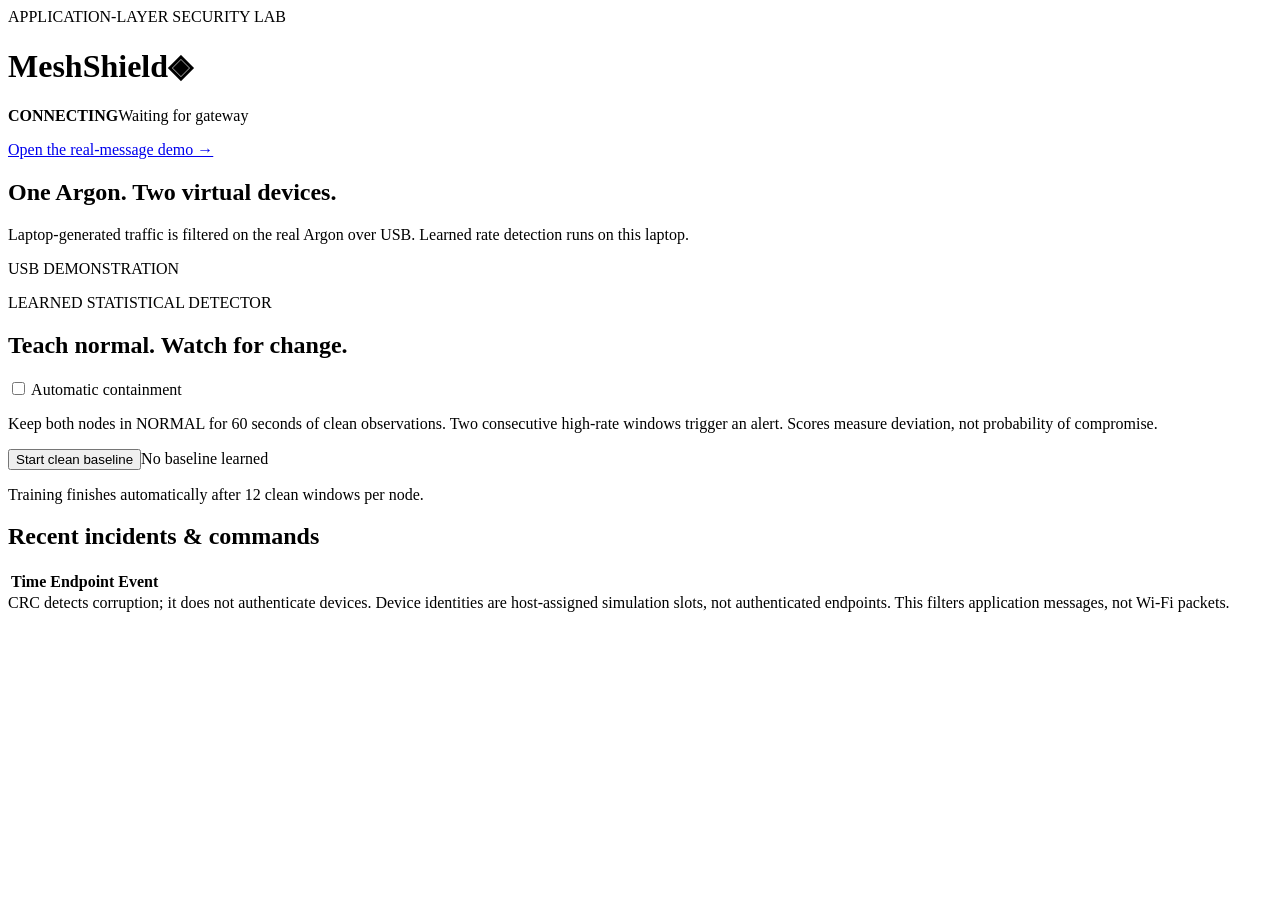
==== dashboard/index.html @ 86ba77ac "Add Argon-approved LAN message demo" ====
<!doctype html>
<html lang="en">
<head><meta charset="utf-8"><meta name="viewport" content="width=device-width, initial-scale=1"><title>MeshShield · Gateway</title><link rel="stylesheet" href="/static/style.css"><script src="/static/app.js" defer></script></head>
<body>
<header><div><span class="eyebrow">APPLICATION-LAYER SECURITY LAB</span><h1>MeshShield<span class="mark">◈</span></h1></div><div class="connection"><strong id="mode">CONNECTING</strong><span id="gateway">Waiting for gateway</span></div></header>
<main>
<p><a href="/messages">Open the real-message demo →</a></p>
<section class="intro"><div><h2>One Argon. Two virtual devices.</h2><p>Laptop-generated traffic is filtered on the real Argon over USB. Learned rate detection runs on this laptop.</p></div><span class="pill">USB DEMONSTRATION</span></section>
<p id="notice" role="status" aria-live="polite"></p>
<section id="nodes" class="nodes" aria-label="Endpoint status"></section>
<section class="panel"><div class="section-title"><div><span class="eyebrow">LEARNED STATISTICAL DETECTOR</span><h2>Teach normal. Watch for change.</h2></div><label class="switch"><input id="auto" type="checkbox"> Automatic containment</label></div>
<p>Keep both nodes in NORMAL for 60 seconds of clean observations. Two consecutive high-rate windows trigger an alert. Scores measure deviation, not probability of compromise.</p>
<div class="actions"><button id="train">Start clean baseline</button><span id="training">No baseline learned</span></div><p class="muted">Training finishes automatically after 12 clean windows per node.</p><p class="muted" id="threshold"></p>
<div id="simulation" hidden><label for="sim-mode">SIMULATION ONLY · Node 2 attack mode</label><select id="sim-mode"><option>NORMAL</option><option>UNKNOWN_TYPE</option><option>FLOOD</option><option>ANOMALY</option></select><span class="muted">Use this selector in hardware or full simulation mode. No button or Xenons needed.</span></div>
</section>
<section class="panel"><div class="section-title"><h2>Recent incidents & commands</h2><span class="muted" id="diagnostics"></span></div><div class="table-wrap"><table><thead><tr><th>Time</th><th>Endpoint</th><th>Event</th></tr></thead><tbody id="incidents"></tbody></table></div><div id="commands" class="muted"></div></section>
<footer>CRC detects corruption; it does not authenticate devices. Device identities are host-assigned simulation slots, not authenticated endpoints. This filters application messages, not Wi-Fi packets.</footer>
</main>
</body></html>
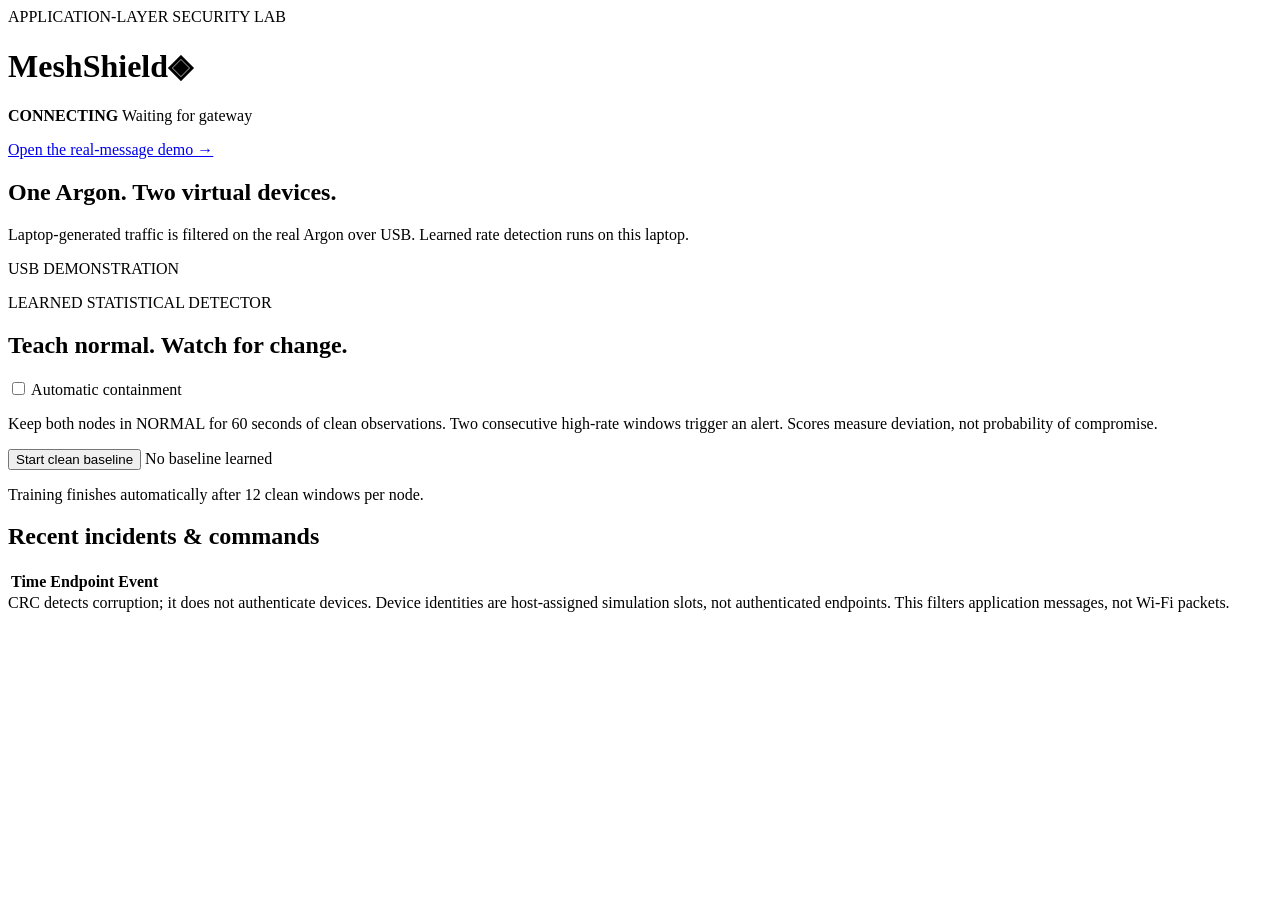
==== commit 4f5d025c: "Format dashboard markup for easier review" ====
--- a/dashboard/index.html
+++ b/dashboard/index.html
@@ -1,19 +1,91 @@
 <!doctype html>
 <html lang="en">
-<head><meta charset="utf-8"><meta name="viewport" content="width=device-width, initial-scale=1"><title>MeshShield · Gateway</title><link rel="stylesheet" href="/static/style.css"><script src="/static/app.js" defer></script></head>
+<head>
+<meta charset="utf-8">
+<meta name="viewport" content="width=device-width, initial-scale=1">
+<title>MeshShield · Gateway</title>
+<link rel="stylesheet" href="/static/style.css">
+<script src="/static/app.js" defer>
+</script>
+</head>
 <body>
-<header><div><span class="eyebrow">APPLICATION-LAYER SECURITY LAB</span><h1>MeshShield<span class="mark">◈</span></h1></div><div class="connection"><strong id="mode">CONNECTING</strong><span id="gateway">Waiting for gateway</span></div></header>
+<header>
+<div>
+<span class="eyebrow">APPLICATION-LAYER SECURITY LAB</span>
+<h1>MeshShield<span class="mark">◈</span>
+</h1>
+</div>
+<div class="connection">
+<strong id="mode">CONNECTING</strong>
+<span id="gateway">Waiting for gateway</span>
+</div>
+</header>
 <main>
-<p><a href="/messages">Open the real-message demo →</a></p>
-<section class="intro"><div><h2>One Argon. Two virtual devices.</h2><p>Laptop-generated traffic is filtered on the real Argon over USB. Learned rate detection runs on this laptop.</p></div><span class="pill">USB DEMONSTRATION</span></section>
-<p id="notice" role="status" aria-live="polite"></p>
-<section id="nodes" class="nodes" aria-label="Endpoint status"></section>
-<section class="panel"><div class="section-title"><div><span class="eyebrow">LEARNED STATISTICAL DETECTOR</span><h2>Teach normal. Watch for change.</h2></div><label class="switch"><input id="auto" type="checkbox"> Automatic containment</label></div>
+<p>
+<a href="/messages">Open the real-message demo →</a>
+</p>
+<section class="intro">
+<div>
+<h2>One Argon. Two virtual devices.</h2>
+<p>Laptop-generated traffic is filtered on the real Argon over USB. Learned rate detection runs on this laptop.</p>
+</div>
+<span class="pill">USB DEMONSTRATION</span>
+</section>
+<p id="notice" role="status" aria-live="polite">
+</p>
+<section id="nodes" class="nodes" aria-label="Endpoint status">
+</section>
+<section class="panel">
+<div class="section-title">
+<div>
+<span class="eyebrow">LEARNED STATISTICAL DETECTOR</span>
+<h2>Teach normal. Watch for change.</h2>
+</div>
+<label class="switch">
+<input id="auto" type="checkbox"> Automatic containment</label>
+</div>
 <p>Keep both nodes in NORMAL for 60 seconds of clean observations. Two consecutive high-rate windows trigger an alert. Scores measure deviation, not probability of compromise.</p>
-<div class="actions"><button id="train">Start clean baseline</button><span id="training">No baseline learned</span></div><p class="muted">Training finishes automatically after 12 clean windows per node.</p><p class="muted" id="threshold"></p>
-<div id="simulation" hidden><label for="sim-mode">SIMULATION ONLY · Node 2 attack mode</label><select id="sim-mode"><option>NORMAL</option><option>UNKNOWN_TYPE</option><option>FLOOD</option><option>ANOMALY</option></select><span class="muted">Use this selector in hardware or full simulation mode. No button or Xenons needed.</span></div>
+<div class="actions">
+<button id="train">Start clean baseline</button>
+<span id="training">No baseline learned</span>
+</div>
+<p class="muted">Training finishes automatically after 12 clean windows per node.</p>
+<p class="muted" id="threshold">
+</p>
+<div id="simulation" hidden>
+<label for="sim-mode">SIMULATION ONLY · Node 2 attack mode</label>
+<select id="sim-mode">
+<option>NORMAL</option>
+<option>UNKNOWN_TYPE</option>
+<option>FLOOD</option>
+<option>ANOMALY</option>
+</select>
+<span class="muted">Use this selector in hardware or full simulation mode. No button or Xenons needed.</span>
+</div>
 </section>
-<section class="panel"><div class="section-title"><h2>Recent incidents & commands</h2><span class="muted" id="diagnostics"></span></div><div class="table-wrap"><table><thead><tr><th>Time</th><th>Endpoint</th><th>Event</th></tr></thead><tbody id="incidents"></tbody></table></div><div id="commands" class="muted"></div></section>
+<section class="panel">
+<div class="section-title">
+<h2>Recent incidents & commands</h2>
+<span class="muted" id="diagnostics">
+</span>
+</div>
+<div class="table-wrap">
+<table>
+<thead>
+<tr>
+<th>Time</th>
+<th>Endpoint</th>
+<th>Event</th>
+</tr>
+</thead>
+<tbody id="incidents">
+</tbody>
+</table>
+</div>
+<div id="commands" class="muted">
+</div>
+</section>
 <footer>CRC detects corruption; it does not authenticate devices. Device identities are host-assigned simulation slots, not authenticated endpoints. This filters application messages, not Wi-Fi packets.</footer>
 </main>
-</body></html>
+</body>
+</html>
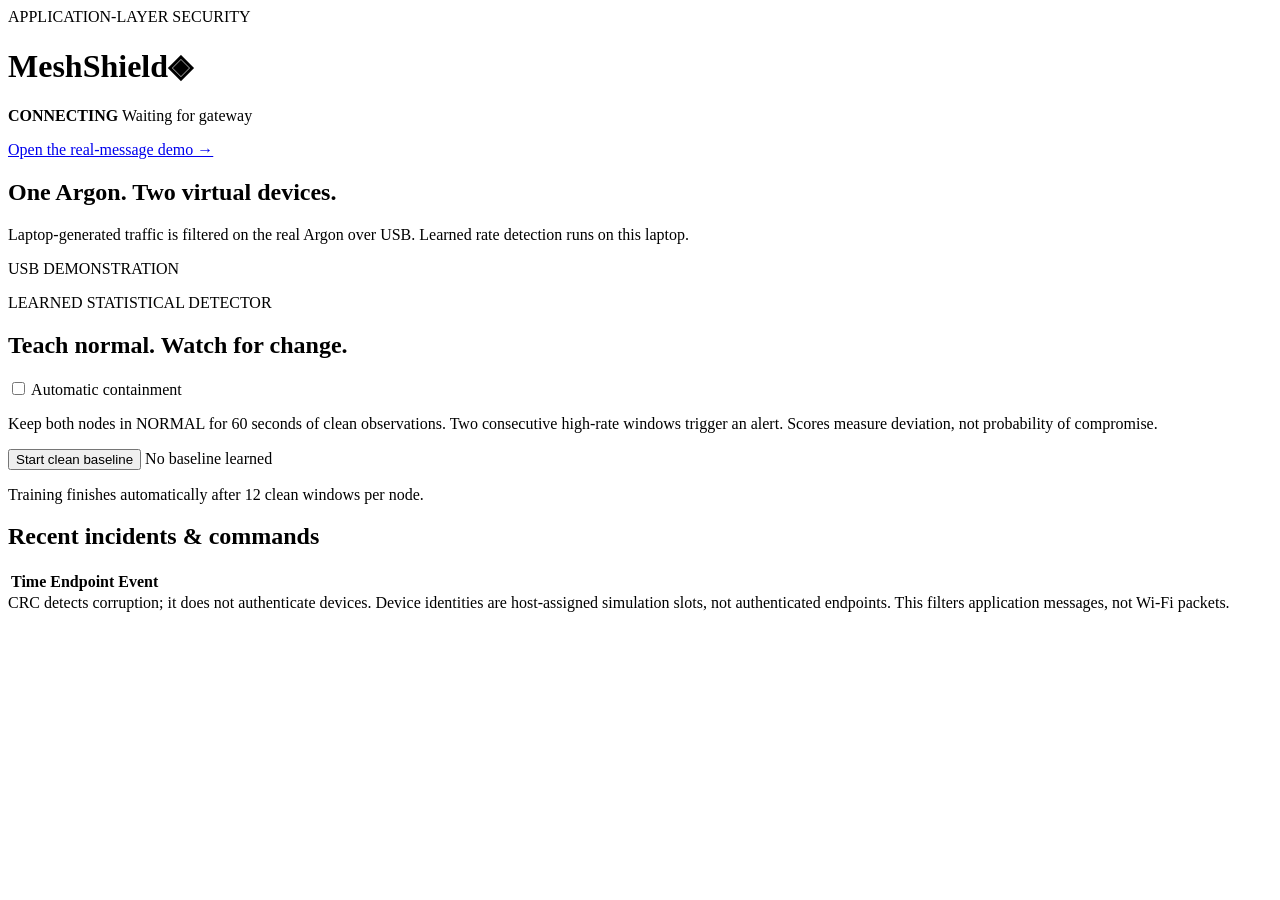
==== commit cfb11c49: "Remove lab wording from gateway branding" ====
--- a/dashboard/index.html
+++ b/dashboard/index.html
@@ -4,6 +4,7 @@
 <meta charset="utf-8">
 <meta name="viewport" content="width=device-width, initial-scale=1">
 <title>MeshShield · Gateway</title>
+<link rel="stylesheet" href="/static/theme.css">
 <link rel="stylesheet" href="/static/style.css">
 <script src="/static/app.js" defer>
 </script>
@@ -11,7 +12,7 @@
 <body>
 <header>
 <div>
-<span class="eyebrow">APPLICATION-LAYER SECURITY LAB</span>
+<span class="eyebrow">APPLICATION-LAYER SECURITY</span>
 <h1>MeshShield<span class="mark">◈</span>
 </h1>
 </div>
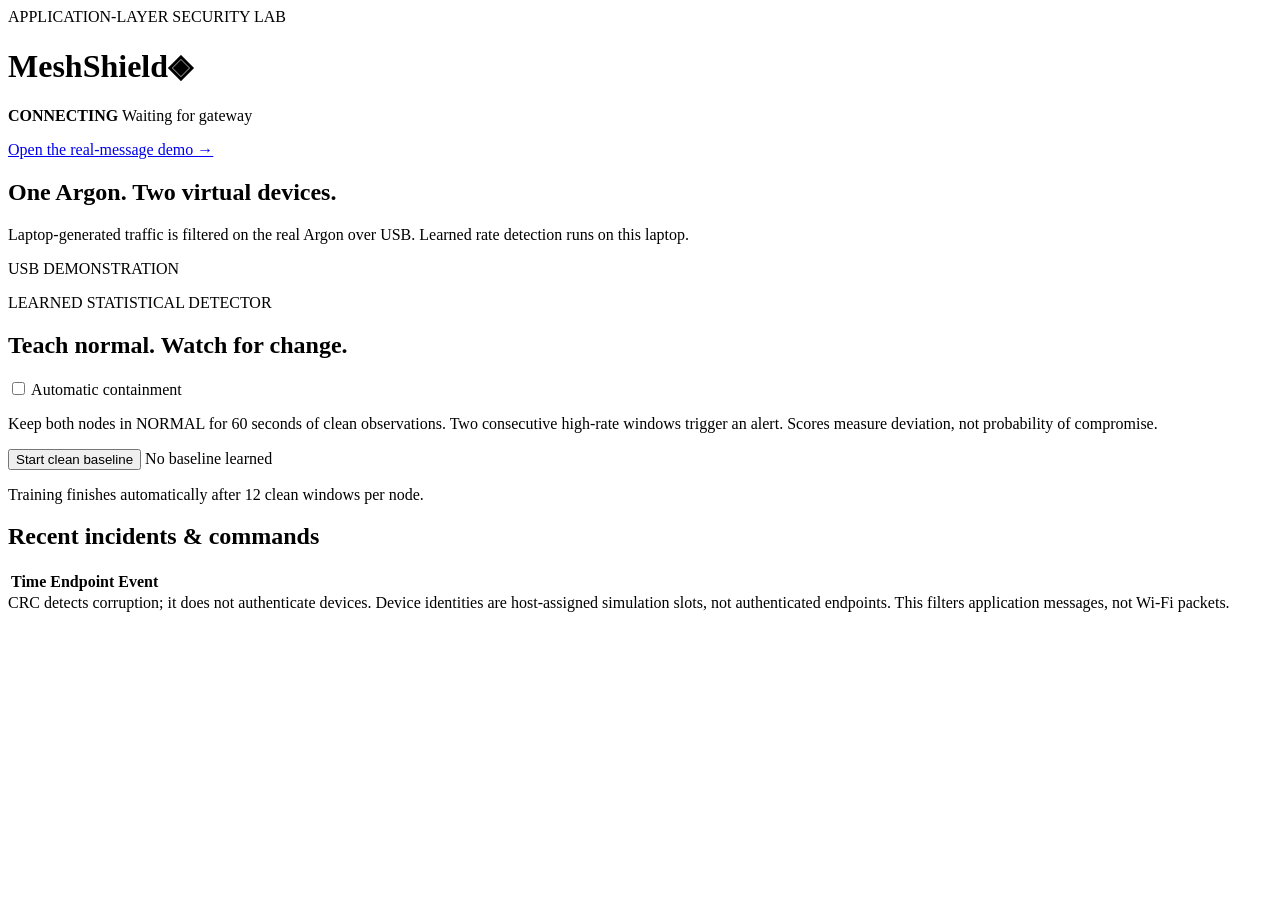
==== commit 6b96b2dc: "Serve shared theme and Inter to both local and LAN pages" ====
--- a/dashboard/index.html
+++ b/dashboard/index.html
@@ -12,7 +12,7 @@
 <body>
 <header>
 <div>
-<span class="eyebrow">APPLICATION-LAYER SECURITY</span>
+<span class="eyebrow">APPLICATION-LAYER SECURITY LAB</span>
 <h1>MeshShield<span class="mark">◈</span>
 </h1>
 </div>
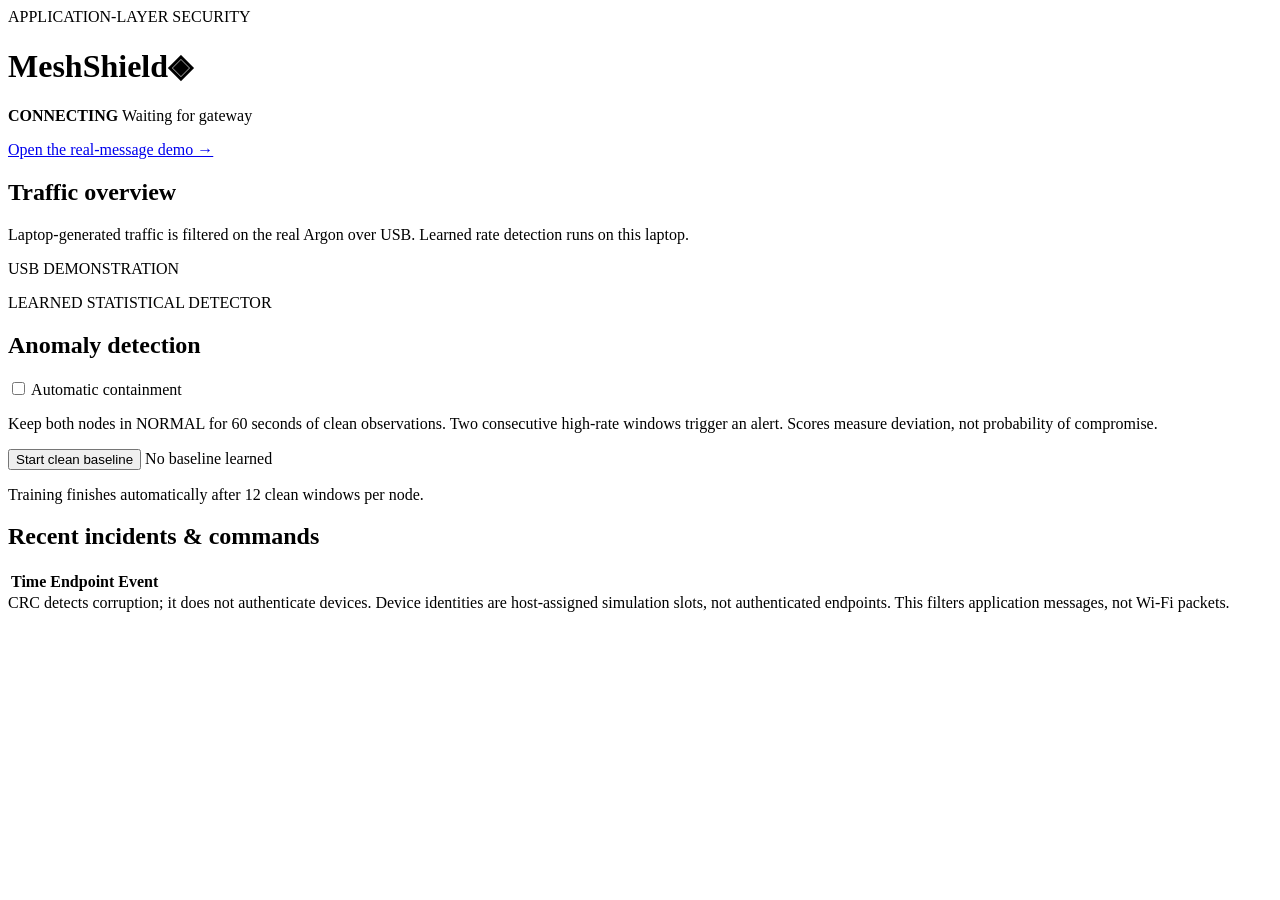
==== commit 6404c69c: "Replace detector slogan with a functional heading" ====
--- a/dashboard/index.html
+++ b/dashboard/index.html
@@ -12,7 +12,7 @@
 <body>
 <header>
 <div>
-<span class="eyebrow">APPLICATION-LAYER SECURITY LAB</span>
+<span class="eyebrow">APPLICATION-LAYER SECURITY</span>
 <h1>MeshShield<span class="mark">◈</span>
 </h1>
 </div>
@@ -27,7 +27,7 @@
 </p>
 <section class="intro">
 <div>
-<h2>One Argon. Two virtual devices.</h2>
+<h2>Traffic overview</h2>
 <p>Laptop-generated traffic is filtered on the real Argon over USB. Learned rate detection runs on this laptop.</p>
 </div>
 <span class="pill">USB DEMONSTRATION</span>
@@ -40,7 +40,7 @@
 <div class="section-title">
 <div>
 <span class="eyebrow">LEARNED STATISTICAL DETECTOR</span>
-<h2>Teach normal. Watch for change.</h2>
+<h2>Anomaly detection</h2>
 </div>
 <label class="switch">
 <input id="auto" type="checkbox"> Automatic containment</label>
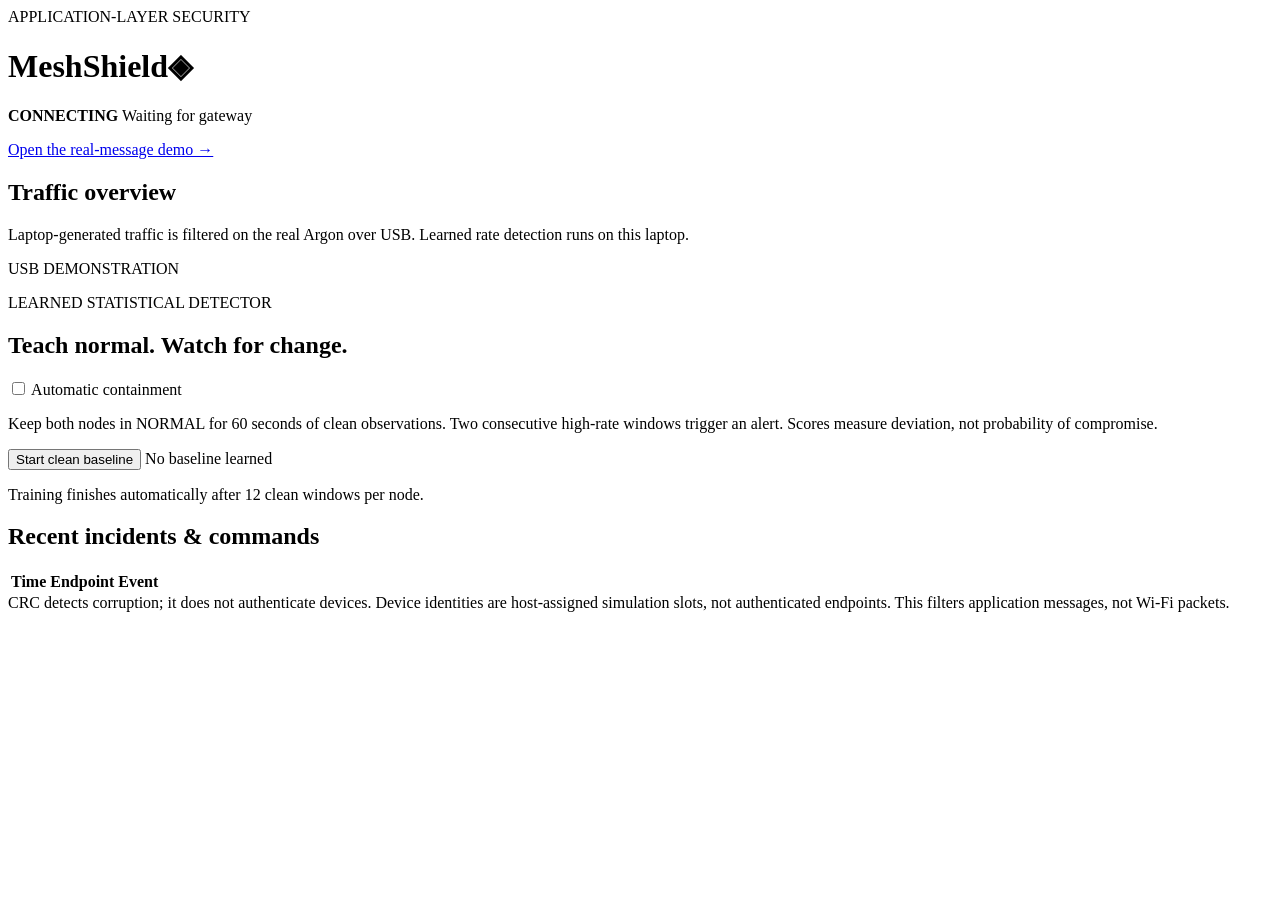
==== commit da10b9df: "Use a descriptive traffic overview heading" ====
--- a/dashboard/index.html
+++ b/dashboard/index.html
@@ -40,7 +40,7 @@
 <div class="section-title">
 <div>
 <span class="eyebrow">LEARNED STATISTICAL DETECTOR</span>
-<h2>Anomaly detection</h2>
+<h2>Teach normal. Watch for change.</h2>
 </div>
 <label class="switch">
 <input id="auto" type="checkbox"> Automatic containment</label>
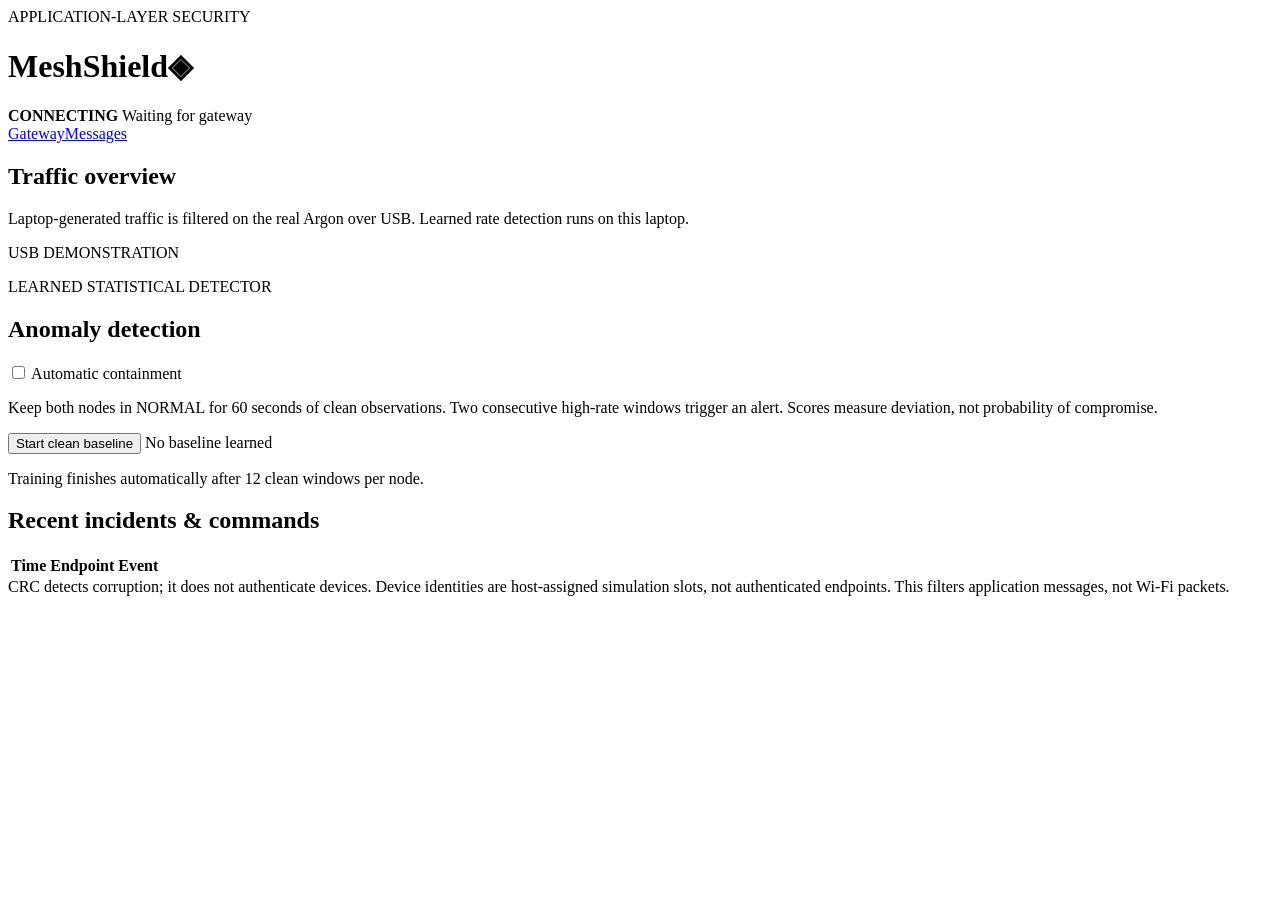
==== commit 7eb8f54e: "Add consistent navigation between operator views" ====
--- a/dashboard/index.html
+++ b/dashboard/index.html
@@ -22,9 +22,7 @@
 </div>
 </header>
 <main>
-<p>
-<a href="/messages">Open the real-message demo →</a>
-</p>
+<nav class="page-nav" aria-label="Views"><a href="/" aria-current="page">Gateway</a><a href="/messages">Messages</a></nav>
 <section class="intro">
 <div>
 <h2>Traffic overview</h2>
@@ -40,7 +38,7 @@
 <div class="section-title">
 <div>
 <span class="eyebrow">LEARNED STATISTICAL DETECTOR</span>
-<h2>Teach normal. Watch for change.</h2>
+<h2>Anomaly detection</h2>
 </div>
 <label class="switch">
 <input id="auto" type="checkbox"> Automatic containment</label>
@@ -54,7 +52,7 @@
 <p class="muted" id="threshold">
 </p>
 <div id="simulation" hidden>
-<label for="sim-mode">SIMULATION ONLY · Node 2 attack mode</label>
+<label for="sim-mode">Virtual device 2 · Traffic mode</label>
 <select id="sim-mode">
 <option>NORMAL</option>
 <option>UNKNOWN_TYPE</option>
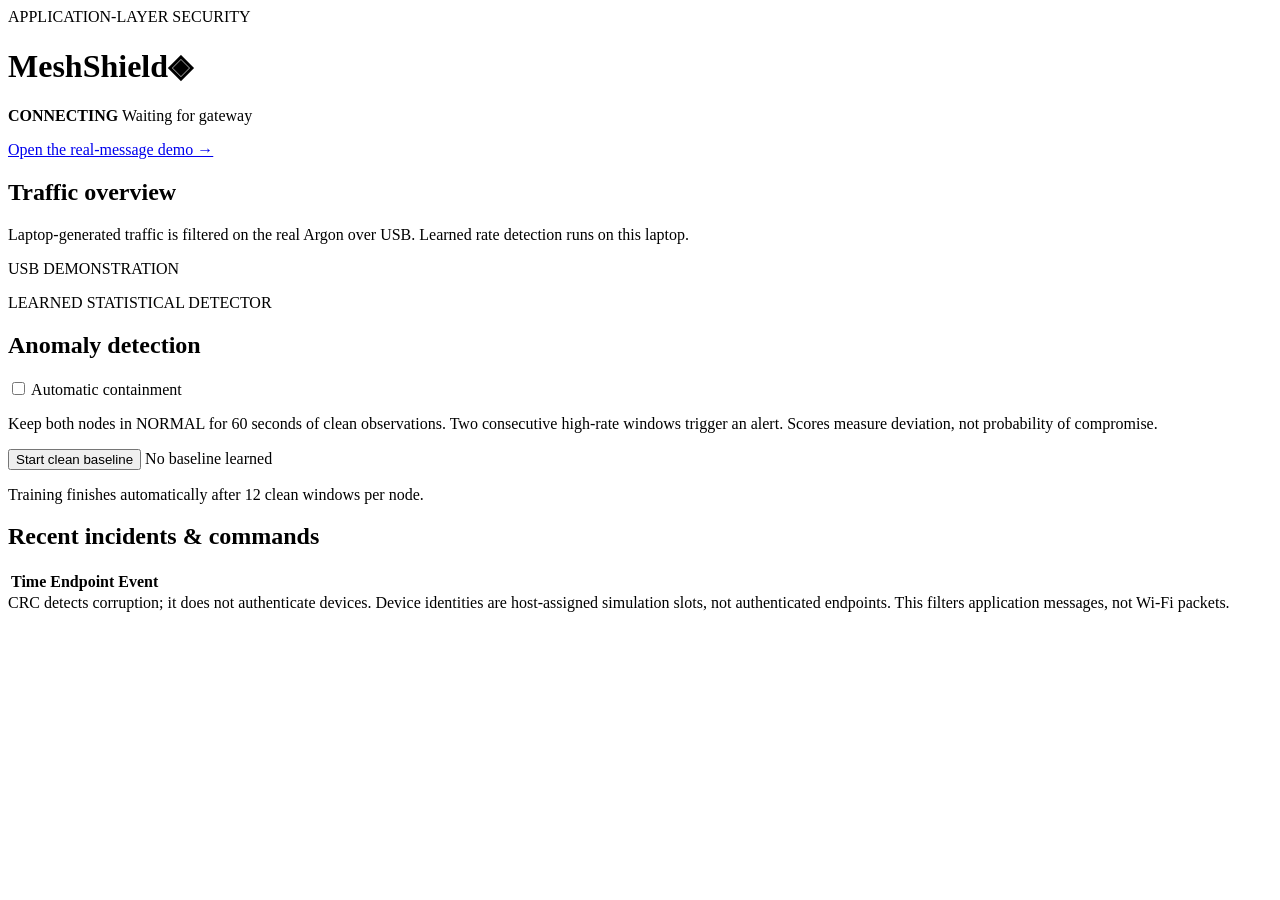
==== commit 26d86b8e: "Remove obsolete wiring and button labels from virtual devices" ====
--- a/dashboard/index.html
+++ b/dashboard/index.html
@@ -22,7 +22,9 @@
 </div>
 </header>
 <main>
-<nav class="page-nav" aria-label="Views"><a href="/" aria-current="page">Gateway</a><a href="/messages">Messages</a></nav>
+<p>
+<a href="/messages">Open the real-message demo →</a>
+</p>
 <section class="intro">
 <div>
 <h2>Traffic overview</h2>
